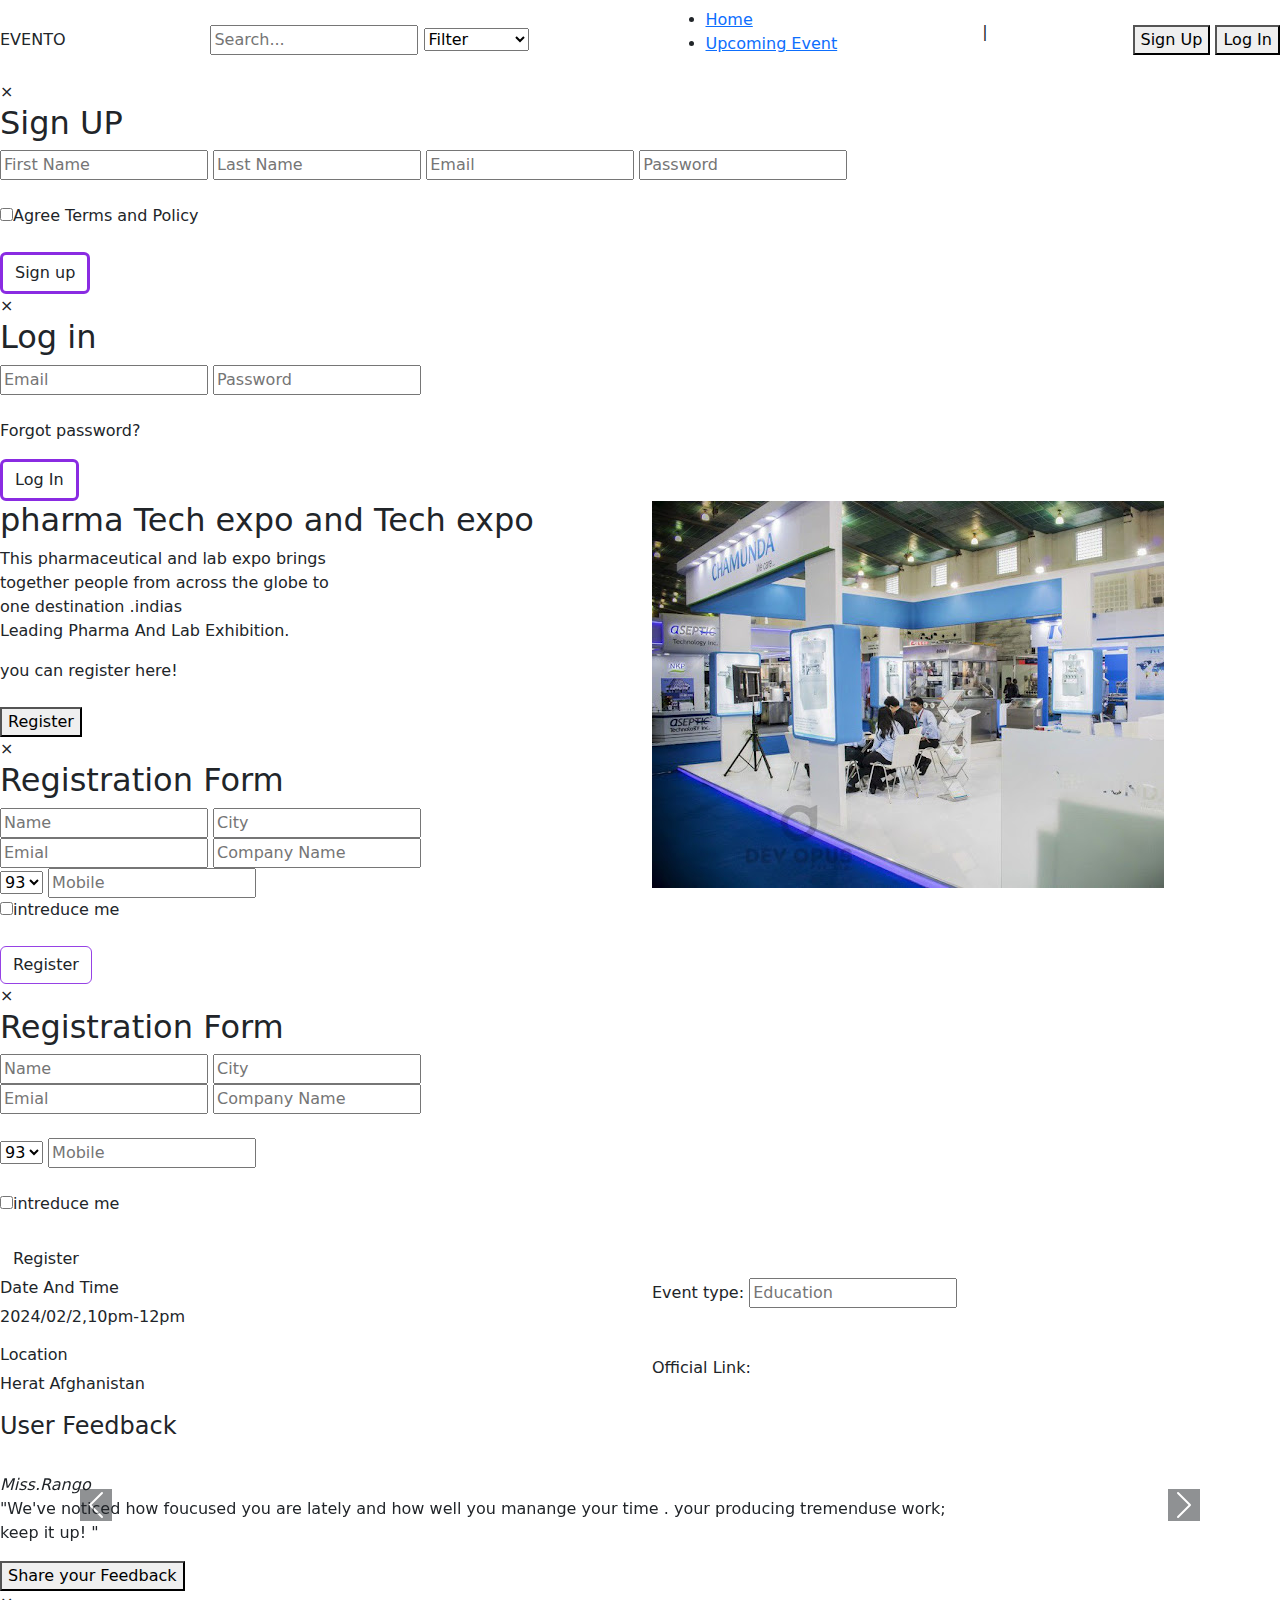
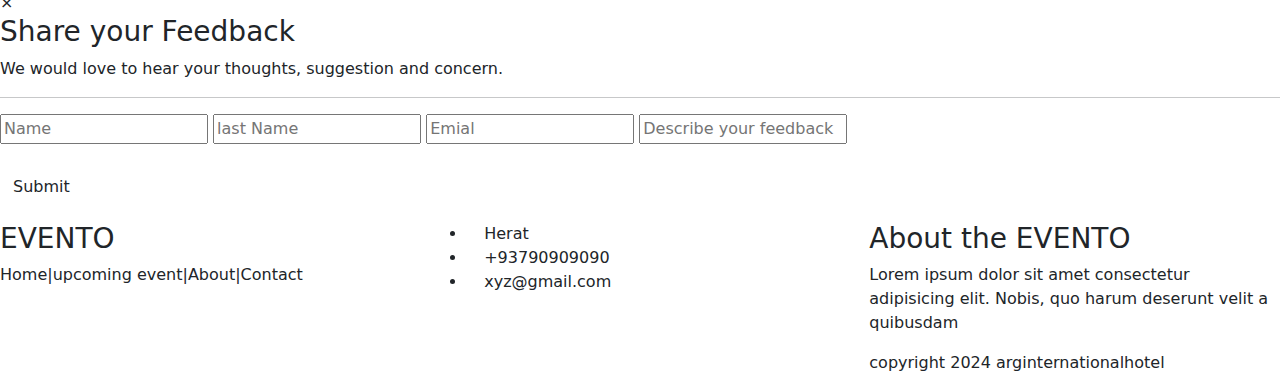
==== detail.html @ 91d555ac "Update and rename index.html to detail.html" ====
<!DOCTYPE html>
<html lang="en">

<head>
    <meta charset="UTF-8">
    <meta name="viewport" content="width=device-width, initial-scale=1.0">
    <meta http-equiv="X-UA-Compatible" content="ie=edge">
    <title>Evento</title>
    <link rel="stylesheet" href="fontawesome-free-6.2.0-web/css/all.min.css">
    <link rel="stylesheet" href="bootstrap-5.2.3-dist/css/bootstrap.min.css">
    <link rel="stylesheet" href="detailstyle.css.css">
    <link href="img/d.jpg" rel="icon">
</head>

<body>
  <script src="detailscript.js.js"></script>
  <div>
     
          <header>
            <div class="navbar">
                    <div class="logo">EVENTO</div>
                        <div class="search-bar">
                           
                            <input type="text" placeholder="Search...">
                            <select name="Filter" id="filter" value="Fiter">
                                <option value="">Filter</option>
                                <option value="">Adventure</option>
                            </select>
                        
                        </div>
                        <ul class="nav-links">
                            <li><a href="index.html">Home</a></li>
                            <li><a href="#Upcoming Event">Upcoming Event</a></li>
                        </ul>
                           <p class="line">
                            |
                            </p>
                        
                        <div class="button">
                          <a href=""> <button class="sign-up-btn" id="sign-up-btn">Sign Up</button></a>
                          <a href=""><button class="log-in-btn" id="log-in-btn">Log In</button></a>
                        </div> 
                    </div>
                </div>
                     </header>  
        </div>
      </section>
      <div class="signup">
        <div class="input_box">
          <span class="close-sign">×</span>
          <h2>Sign UP</h2>
          <input type="text" name="" placeholder="First Name" id="input">
          <input type="text" name="" placeholder="Last Name" id="input">
          <input type="email" name="" placeholder="Email" id="input">
          <input type="text" name="" placeholder="Password" id="input">
        </div><br>
        <input type="checkbox" name="" id=""><span>Agree Terms and Policy</span><br><br>
        <button class="btn" style="border: solid blueviolet;">Sign up</button> 
      </div>
      <div class="login">
        <div class="input_box">
            <span class="close-log">×</span>
            <h2>Log in</h2>
            <input type="text" name="" placeholder="Email" id="">
            <input type="text" name="" placeholder="Password" id="">
        </div><br>
       <p>Forgot password?</p>
        <button class="btn" style="border: solid blueviolet;">Log In</button>
    </div>
      <div class="overlay"></div>
<div class="section">
  <div class="row">
    <div class="col-md-6 p">
      <h2>pharma Tech expo and Tech expo</h2>
     <p> This pharmaceutical and lab expo brings <br>
      together people from across the globe to <br>
      one destination .indias <br>
      Leading Pharma And Lab Exhibition.</p>

you can register here!
<br>
<br>
<button class="register-btn" id="register-btn">Register</button>
<div class="register">
  <div class="input_box">
    <span class="close-register">×</span>
     <form action="" name="registrationForm" onsubmit="return validateForm()">
      <h2>Registration Form</h2>
      <input type="text" name="name" placeholder="Name" id="">
  <input type="text" name="city" placeholder="City" id="">
  <input type="email" name="email" placeholder="Emial" id="">
  <input type="text" name="CompanyName" placeholder="Company Name" id="">
</div>
<select name="countryCode" id="">
  <option value="">93</option>
</select> 
<input type="text" name="mobile" placeholder="Mobile" id="Mobile"><br>

<input type="checkbox" name="intreduce me" id=""><span>intreduce me</span><br>
<br>
<input type="submit"class="btn" style=" border-color: rgba(137, 43, 226, 0.89);" value="Register">

     </form>
</div>
<div class="overlay"></div>
<div class="register">
  <div class="input_box">
    <form action="" name="registrationForm" onsubmit="return validateForm()"></form>
    <span class="close-register">×</span>
      <h2>Registration Form</h2>
      <input type="text" name="" placeholder="Name" id="">
      <input type="text" name="" placeholder="City" id="">
       <input type="email" name="" placeholder="Emial" id="">
       <input type="text" name="" placeholder="Company Name" id="">
  </div><br>
  <div class="select">
  <select name="" id="">
      <option value="">93</option>
  </select> 
  <input type="text" name="" placeholder="Mobile" id="Mobile"><br><br>
  <input type="checkbox" name="" id=""><span>intreduce me</span><br>
  <br>
  </div>
  <button class="btn">Register</button>
</div> </form>
<div class="overlay"></div>
    </div>
    <div class="col-md-6">
      
      <img src="ss.jpg" alt="" srcset="" class="img">
    </div>
  </div>
 
  <div class="row">
    <div class="col-md-6 p">
      <h6>Date And Time</h6>
      <p>2024/02/2,10pm-12pm</p>

<h6>Location</h6>
<p>Herat Afghanistan</p>

    </div>
    <div class="col-md-6 p">
     <div class="event-type">
      <label for=""><h6>Event type:</h6></label>
      <input type="text" name="" placeholder="Education" id="">
     </div>
     
     <br>
     <br>
    
      <h6>Official Link:
        <a href=""><img class="link" src="img/3.jpg" alt="" srcset=""></a>
        <a href=""><img class="link" src="img/4 (2).jpg" alt="" srcset=""></a>
        <a href=""><img class="link" src="img/4.jpg" alt="" srcset=""></a>
          </h6>
    </div>
  </div>
</div>

<h4>User Feedback</h4>
<div class="feed">
  <div id="test" class="carousel slide colored-section "data-bs-ride="carousel">

   
    
    <!-- The slideshow -->
    <div class="carousel-inner">
      <div class="carousel-item active">
        <!-- <img src="la.jpg" alt="Los Angeles" width="1100" height="500"> -->
        <img src="img/1.jpg" alt="" srcset="" class="test-img"><br>
        <em> Miss.Rango  </em><br />
       <p>"We've noticed how foucused you are lately and how well you manange your time .
         your producing tremenduse work; <br>keep it up! "</p>

      </div>
      <div class="carousel-item">
        <img src="img/2.jpg" alt="" srcset="" class="test-img"><br>
        <em>Raziq  </em><br />
       <p>"We've noticed how foucused you are lately and how well you manange your time .
         your producing tremenduse work; <br>keep it up! "</p>
       
      </div>
      <div class="carousel-item">
        <img src="img/blog-recent-3.jpg" alt="" srcset="" class="test-img"><br>
  <em>Sara  </em><br />
       <p>"We've noticed how foucused you are lately and how well you manange your time .
         your producing tremenduse work; <br>keep it up! "</p>

      </div>
    </div>
    
    
    <button class="carousel-control-prev" type="button"data-bs-target="#carouselExample-home" data-bs-slide="prev">
      <span class="carousel-control-prev-icon bg-dark"aria-hidden="true"></span>
      <span class="visually-hidden">perviose</span>

  </button>
  <button class="carousel-control-next" type="button"data-bs-target="#carouselExample-home" data-bs-slide="next">
      <span class="carousel-control-next-icon bg-dark"aria-hidden="true" ></span>
      <span class="visually-hidden">next</span>

  </button>
  </div>
  
  
</div>
<button class="feedback-btn" id="feedback-btn">Share your Feedback</button>
<div class="feedback">
  <span class="close-feedback">×</span>
  <form action="" id="FeedbackForm">
    <div class="input_box">
      <h3>Share your Feedback</h3>
      <p>We would love to hear your thoughts, suggestion and concern.</p>
      <hr>
      <input type="text" name="" placeholder="Name" id="name" required>
      <input type="text" name="" placeholder="last Name" id="lastName" required>
       <input type="email" name="" placeholder="Emial" id="emial"required>
       <input type="text" name="" placeholder="Describe your feedback" required id="feedback">
  </div><br>
  <button class="btn" type="submit">Submit</button>
  </form>
  <p id="message"></p>
</div>
<footer>
  <div class="row">
    <div class="col-lg-4 col-md-4 col-sm-12">
      <h3 class="footer-h3">EVENTO</h3>
      <p class="footer-p">Home|upcoming event|About|Contact</p>
      <div class="socialicon">
        <a href=""><i class="fa-brands fa-facebook"></i></a>
        <a href=""><i class="fa-brands fa-instagram"></i></a>
        <a href=""><i class="fa-brands fa-telegram"></i></a>
        <a href=""><i class="fa-brands fa-twitter"></i></a>
      </div>
    </div>
    <div class="col-lg-4 col-md-4 col-sm-12" id="footer-social">
      <ul>
      <li><a><i class="fa fa-location-dot"></i> Herat</i></a></li>
      <li><a><i class="fa fa-phone" aria-hidden="true"></i> +93790909090</a></li>
      <li><a><i class="fa fa-envelope" aria-hidden="true"></i> xyz@gmail.com</a></li>
      </ul>
    </div>
    <div class="col-lg-4 col-md-4 col-sm-12">
      <h3 class="footer-h3">About the EVENTO</h3>
      <p class="footer-p">Lorem ipsum dolor sit amet consectetur adipisicing elit. Nobis, quo harum deserunt velit a quibusdam</p>
      <p class="copy-right">copyright 2024 arginternationalhotel</p>
    </div>
  </div>
</footer>           
        <script src="Bootstrap/bootstrap.min.js"></script>
        <script src="bootstrap-5.2.3-dist/js/bootstrap.bundle.js"></script>
        </body></html>
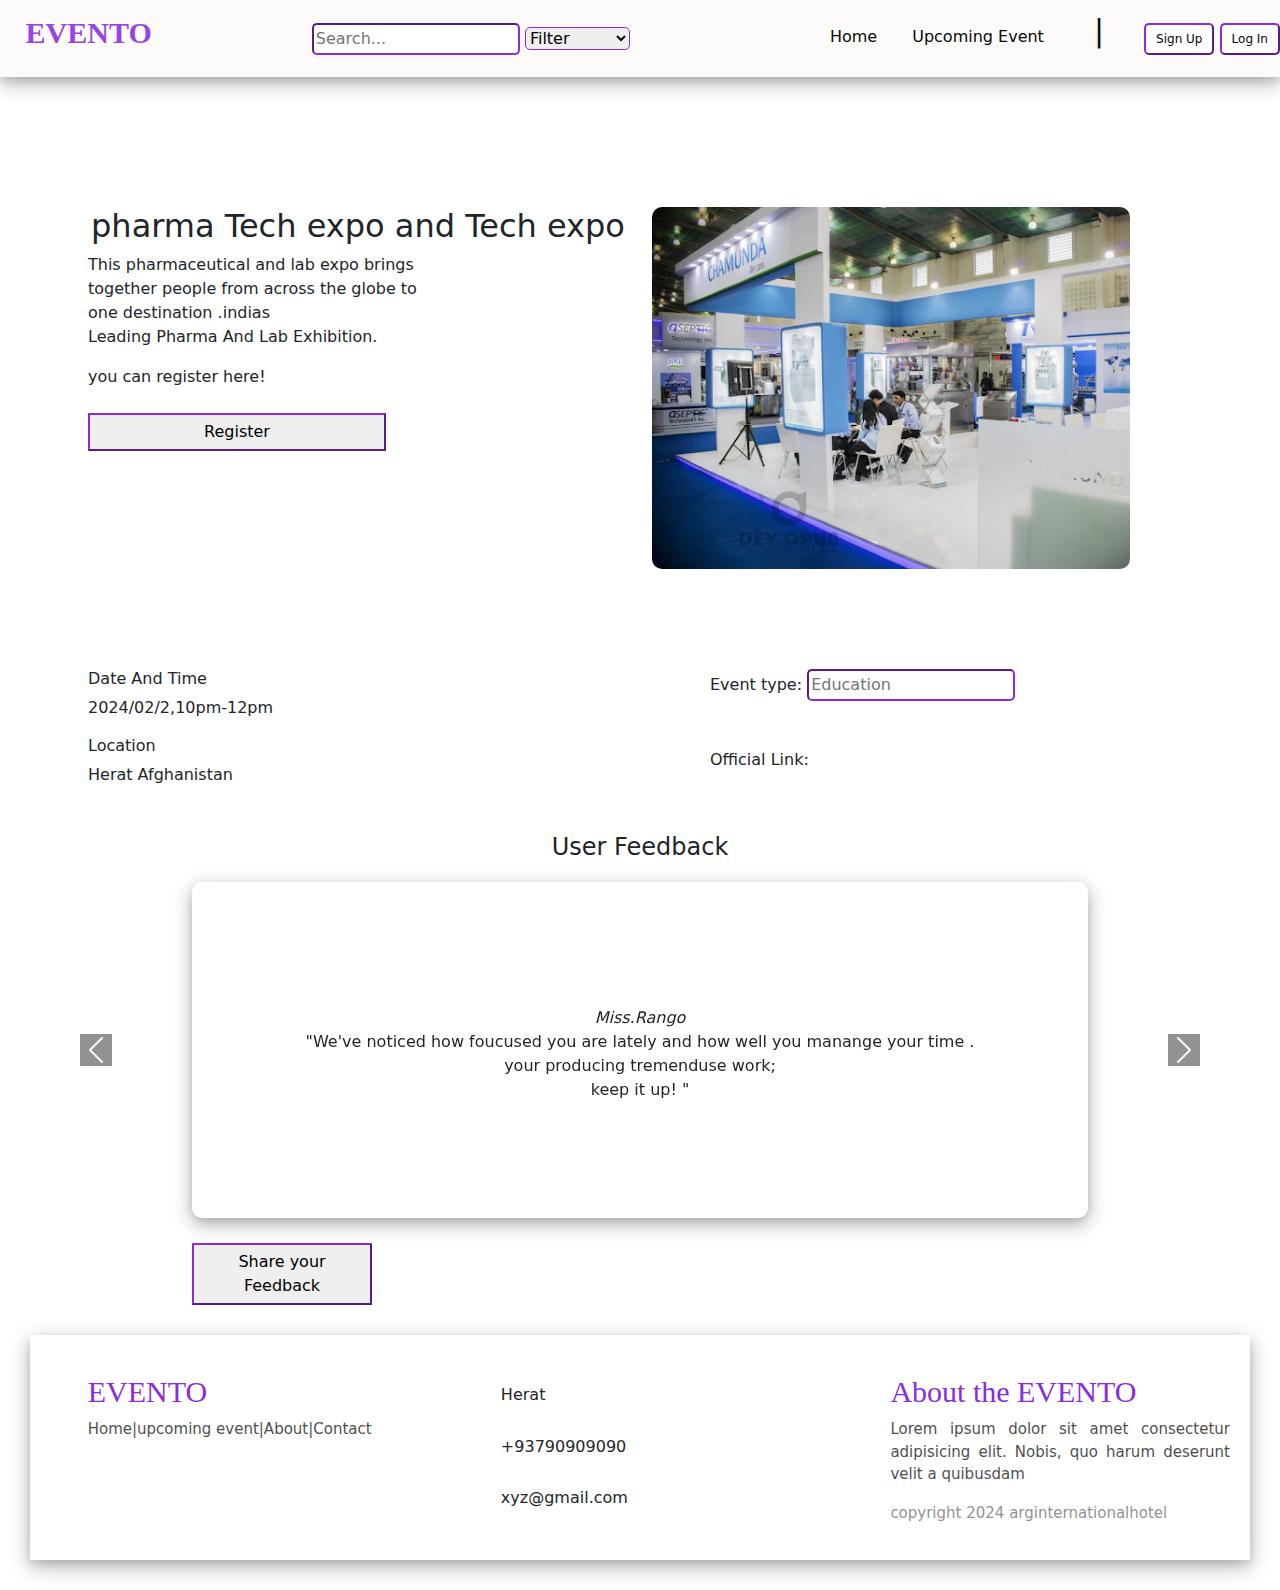
==== commit 1d82d936: "Update detail.html" ====
--- a/detail.html
+++ b/detail.html
@@ -8,12 +8,12 @@
     <title>Evento</title>
     <link rel="stylesheet" href="fontawesome-free-6.2.0-web/css/all.min.css">
     <link rel="stylesheet" href="bootstrap-5.2.3-dist/css/bootstrap.min.css">
-    <link rel="stylesheet" href="detailstyle.css.css">
+    <link rel="stylesheet" href="detailstyle.css">
     <link href="img/d.jpg" rel="icon">
 </head>
 
 <body>
-  <script src="detailscript.js.js"></script>
+  <script src="detailscript.js"></script>
   <div>
      
           <header>
--- a/detailstyle.css
+++ b/detailstyle.css
@@ -0,0 +1,497 @@
+/* *{
+    margin: 0;
+    padding: 0;
+    box-sizing: border-box;
+    font-family: Arial, Helvetica, sans-serif;
+} */
+/* .logo{
+    border-radius: 100%;
+    height: 30px;
+    width: 30px;
+  
+} */
+/* .icon-box{
+   
+} */
+
+.img{
+    width: 80%;
+    border-radius: 10px;
+    margin-top: 100px;
+}
+.section{
+    padding: 30px;
+}
+
+
+.navbar {
+    display: flex;
+    justify-content: space-between;
+    align-items: center;
+    background-color: #fdfafae8;
+    color: rgb(12, 12, 12);
+    box-shadow: 0 4px 8px 0 rgba(0, 0, 0, 0.1), 0 6px 20px 0 rgba(0, 0, 0, 0.3);
+    height: fit-content;
+}
+
+.logo {
+    font-size: 30px;
+    font-weight: bold;
+    padding-left: 2%;
+    margin-top: -1%;
+    color: rgba(137, 43, 226, 0.89);
+    font-family: Georgia, 'Times New Roman', Times, serif;
+}
+.search-bar{
+    padding-top: 5%;
+    margin-top: -5%;
+    margin-left: 120px;
+}
+.line{
+    font-size: 30px;
+}
+
+.nav-links {
+    list-style: none;
+    display: flex;
+    gap: 15px;
+    padding-top: 5%;
+    margin-top: -4%;
+    padding-left: 100px;
+    margin-left: 50px;
+    
+    
+
+}
+
+.nav-links li {
+    display: inline;
+}
+
+.nav-links a {
+    color: rgb(8, 8, 8);
+    text-decoration: none;
+    padding: 5px 10px;
+    
+}
+
+.nav-links a:hover {
+    background-color: #f1eeee;
+    border-radius: 5px;
+}
+
+.search-bar input {
+    padding: 2px;
+    border-color: blueviolet;
+    border-radius: 5px;
+}
+.event-type input{
+    padding: 2px;
+    border-color: blueviolet;
+    border-radius: 5px;
+}
+#filter{
+    border-color: blueviolet;
+    border-radius: 5px;
+    border-style: solid;
+}
+.socialicons{
+    margin-top: -1%;
+}
+.socialicon a {
+    margin: 5% 2%;
+    padding-top: 10%;
+    margin-right: 7%;
+}
+
+.socialicon i{
+    width: 25px;
+    height: 25px;
+    font-size: 23px;
+    color: blueviolet;
+    padding-top: 12%;
+}
+
+.sign-up-btn, .log-in-btn {
+    color: rgb(5, 5, 5);
+    border-color:blueviolet ;
+    padding: 5px 10px;
+    border-radius: 5px;
+    background-color: white;
+    font-size: 12px;
+
+   
+    
+}
+.sign-up-btn:hover, .log-in-btn:hover {
+    background-color: #f1eeee;
+}
+.sign-up-btn:hover, .log-in-btn:hover {
+    background-color: #f1eeee;}
+.section{
+    padding: 30px;
+}
+.p{
+    margin-top:100px ;
+   padding-left: 70px;
+}
+.btn{
+    border-color:rgba(137, 43, 226, 0.89);
+    border-radius: 20px;
+    width: 200px;
+
+}
+.btn:hover{
+    border-color:rgba(137, 43, 226, 0.89);
+    border-radius: 20px;
+    width: 200px;
+    cursor: pointer;
+}
+.btn1{
+    border-color:rgba(137, 43, 226, 0.89);
+    border-radius: 20px;
+    width: 200px;
+    justify-content: center;
+    align-items: center;
+    margin-top: 13px;
+    margin-left: 10px;
+    background-color: white;
+    
+}
+.btn1:hover{
+    border-color:rgba(137, 43, 226, 0.89);
+    border-radius: 20px;
+    width: 200px;
+    cursor: pointer;
+    background-color: #f1eeee;
+}
+h4{
+    text-align: center;
+}
+.test-img{
+    width: 100px;
+    border-radius: 100%;
+  
+}
+.carousel-inner{
+    text-align: center;
+    padding: 100px;
+    box-shadow: 0 4px 8px 0 rgba(0, 0, 0, 0.1), 0 6px 20px 0 rgba(0, 0, 0, 0.3);
+    width: 70%;
+margin: auto;
+margin-top: 20px;
+border-radius: 10px;
+}
+.register{
+    width: 400px;
+    height: 500px;
+    box-shadow: 0 4px 8px 0 rgba(0, 0, 0, 0.1), 0 6px 20px 0 rgba(0, 0, 0, 0.5);
+    padding: 50px;
+    justify-content: center;
+    align-items: center;
+    display: none ;
+    z-index: 10;
+    position: fixed ;
+   background-color: white;
+   left: 35%;
+   top: 5%;
+
+}
+@media (max-width: 600px) {
+    .register{
+    width: 80%;
+    margin-left: -23% 
+    }
+}
+
+.input_box input{
+    margin: 10px;
+    width: 295px;
+}
+.select{
+    margin-left: 5%;
+}
+#Mobile{
+    width: 140px;
+}
+.register-btn{
+    width: 298px;
+    cursor: pointer;
+    padding: 5px;
+    border-color: blueviolet;
+}
+.register-btn:hover{
+    width: 298px;
+    border-color: darkmagenta;
+    background-color: #f1eeee;
+}
+.overlay{
+    position: fixed;
+    top: 0%;
+    left: 0%;
+    width: 100%;
+    height: 100%;
+    background-color: rgba(247, 243, 243, 0.836);
+    backdrop-filter: blur(3px);
+    z-index: 5;  
+    display: none; 
+    border-radius: 5%; 
+    }
+ .close-register {
+        color: #aaa;
+        float: right;
+        font-size: 28px;
+        font-weight: bold;
+}
+      
+.close-register:hover , 
+.close-register:focus {
+        color: black;
+        text-decoration: none;
+        cursor: pointer;
+}
+.feedback{
+    width: 400px;
+    height: 500px;
+    margin: auto;
+   margin-top: 20px;
+    box-shadow: 0 4px 8px 0 rgba(0, 0, 0, 0.1), 0 6px 20px 0 rgba(0, 0, 0, 0.5);
+    padding: 50px;
+    justify-content: center;
+    align-items: center;
+    display: none ;
+    z-index: 10;
+    position: fixed ;
+   background-color: white;
+   left: 35%;
+   top: 5%;
+
+}
+@media (max-width: 600px) {
+    .feedback{
+    width: 80%;
+    margin-left: -23% 
+    }
+}
+.input_box h3{
+    text-align: center;
+}
+.input_box input{
+    margin: 10px;
+    width: 295px;
+}
+.input_box p{
+    font-size: 13px;
+    text-align: center;
+}
+.select{
+    margin-left: 5%;
+}
+#Mobile{
+    width: 140px;
+}
+.feedback-btn{
+    width: 180px;
+    cursor: pointer;
+    padding: 5px;
+    border-color: blueviolet;
+    margin-left: 15%;
+    margin-top: 2%;
+}
+.feedback-btn:hover{
+    background-color: #f1eeee;
+    border-color: darkmagenta;
+}
+.close-feedback:hover , 
+.close-feedback:focus {
+        color: black;
+        text-decoration: none;
+        cursor: pointer;
+    }
+    .sign-up-btn:hover, .log-in-btn:hover {
+        background-color: #f1eeee;
+    }
+    .sign-up-btn:hover, .log-in-btn:hover {
+        background-color: #f1eeee;
+    }
+    .signup{
+        width: 400px;
+        height: 500px;
+        margin: auto;
+       margin-top: 20px;
+        box-shadow: 0 4px 8px 0 blueviolet;
+        padding: 50px;
+        justify-content: center;
+        align-items: center;
+        display: none;
+        z-index: 10;
+        position: absolute;
+       background-color: white;
+       left: 35%;   
+    }
+    @media (max-width: 767px) {
+       .signup{
+        width: 400px;
+        top: 0%;
+        margin-left:auto ;
+    margin-right: auto;
+    
+       }
+    }
+    .overlay{
+    position: fixed;
+    top: 0%;
+    left: 0%;
+    width: 100%;
+    height: 100%;
+    background-color: rgba(247, 243, 243, 0.836);
+    backdrop-filter: blur(3px);
+    z-index: 5;  
+    display: none; 
+    border-radius: 5%; 
+    }
+    .login{
+        width: 400px;
+        height: 350px;
+        margin: auto;
+       margin-top: 20px;
+        box-shadow: 0 4px 8px 0 rgba(0, 0, 0, 0.1), 0 6px 20px 0 rgba(0, 0, 0, 0.5);
+        padding: 50px;
+        justify-content: center;
+        align-items: center;
+        display: none;
+        z-index: 10;
+        position: absolute;
+       background-color: white;
+       left: 35%   
+    
+    }
+    h2{
+        text-align: center;
+    }
+    .input_box input{
+        margin: 10px;
+        width: 295px;
+    }
+    .select{
+        margin-left: 5%;
+    }
+    #Mobile{
+        width: 140px;
+    }
+    .btn{
+        width: 298px;
+        cursor: pointer;
+        padding: 5px;
+        border-color: blueviolet;
+    }
+    .btn:hover{
+        width: 298px;
+        border-color: darkmagenta;
+        background-color: #f1eeee;
+    }
+    /* The Close Button */
+    .close-sign , .close-log {
+        color: #aaa;
+        float: right;
+        font-size: 28px;
+        font-weight: bold;
+      }
+      
+      .close-sign:hover , .close-log:hover,
+      .close-sign:focus , .close-log:focus {
+        color: black;
+        text-decoration: none;
+        cursor: pointer;
+      }
+.evento {
+   
+
+    margin-top: 20px;
+    box-shadow: 0 4px 8px 0 rgba(0, 0, 0, 0.1), 0 6px 20px 0 rgba(0, 0, 0, 0.3);
+    padding: 20px;
+  
+    /* margin: 30px; */
+    
+
+}
+.e-img{
+    width: 40px;
+    border-radius: 100%;
+}
+/* .even{
+    float: right;
+} */
+.link{
+    width: 40px;
+    background-color: darkmagenta;
+}
+.link1{
+    width: 40px;
+    background-color:rgba(137, 43, 226, 0.89);
+    margin: 5px;
+}
+.even{
+    float: right;
+  
+
+    
+}
+.even1 h2{
+    color: rgba(137, 43, 226, 0.89);
+
+    padding: 10px;
+}
+footer{
+    margin-top:5%;
+    background-color: white;
+    margin-top: 20px;
+    box-shadow: 0 4px 8px 0 rgba(0, 0, 0, 0.1), 0 6px 20px 0 rgba(0, 0, 0, 0.3);
+    padding: 20px;
+  
+    margin: 30px;
+    
+
+}
+.footer-h3{
+    color: blueviolet;
+    font-size: 30px;
+    padding-top: 5%;
+    padding-left: 10%;
+    font-family: Georgia, 'Times New Roman', Times, serif;
+}
+.footer-p{
+    text-align: justify;
+    font-size: 15px;
+    padding-left: 10%;
+    color: black;
+    opacity: 70%;
+}
+.copy-right{
+text-align: justify;
+opacity: 50%;
+font-size: 15px;
+padding-left: 10%;
+padding-right: 5%;
+}
+#footer-social li{
+    list-style: none;
+    margin-top: 8%;
+}
+.fa{
+    color: blueviolet;
+}
+.fa-brands{
+    color:blueviolet;
+    font-size: 20px;
+    padding: 2%;
+    transition: all 0.5s;
+    margin-bottom: 2%;
+    margin-top: -10%;
+}
+.fa-brands:hover{
+    color:  rgba(255, 255, 255, 0.651);
+    transform: scale(1.1);
+}
+.socialicon{
+    margin-left: 8%;}
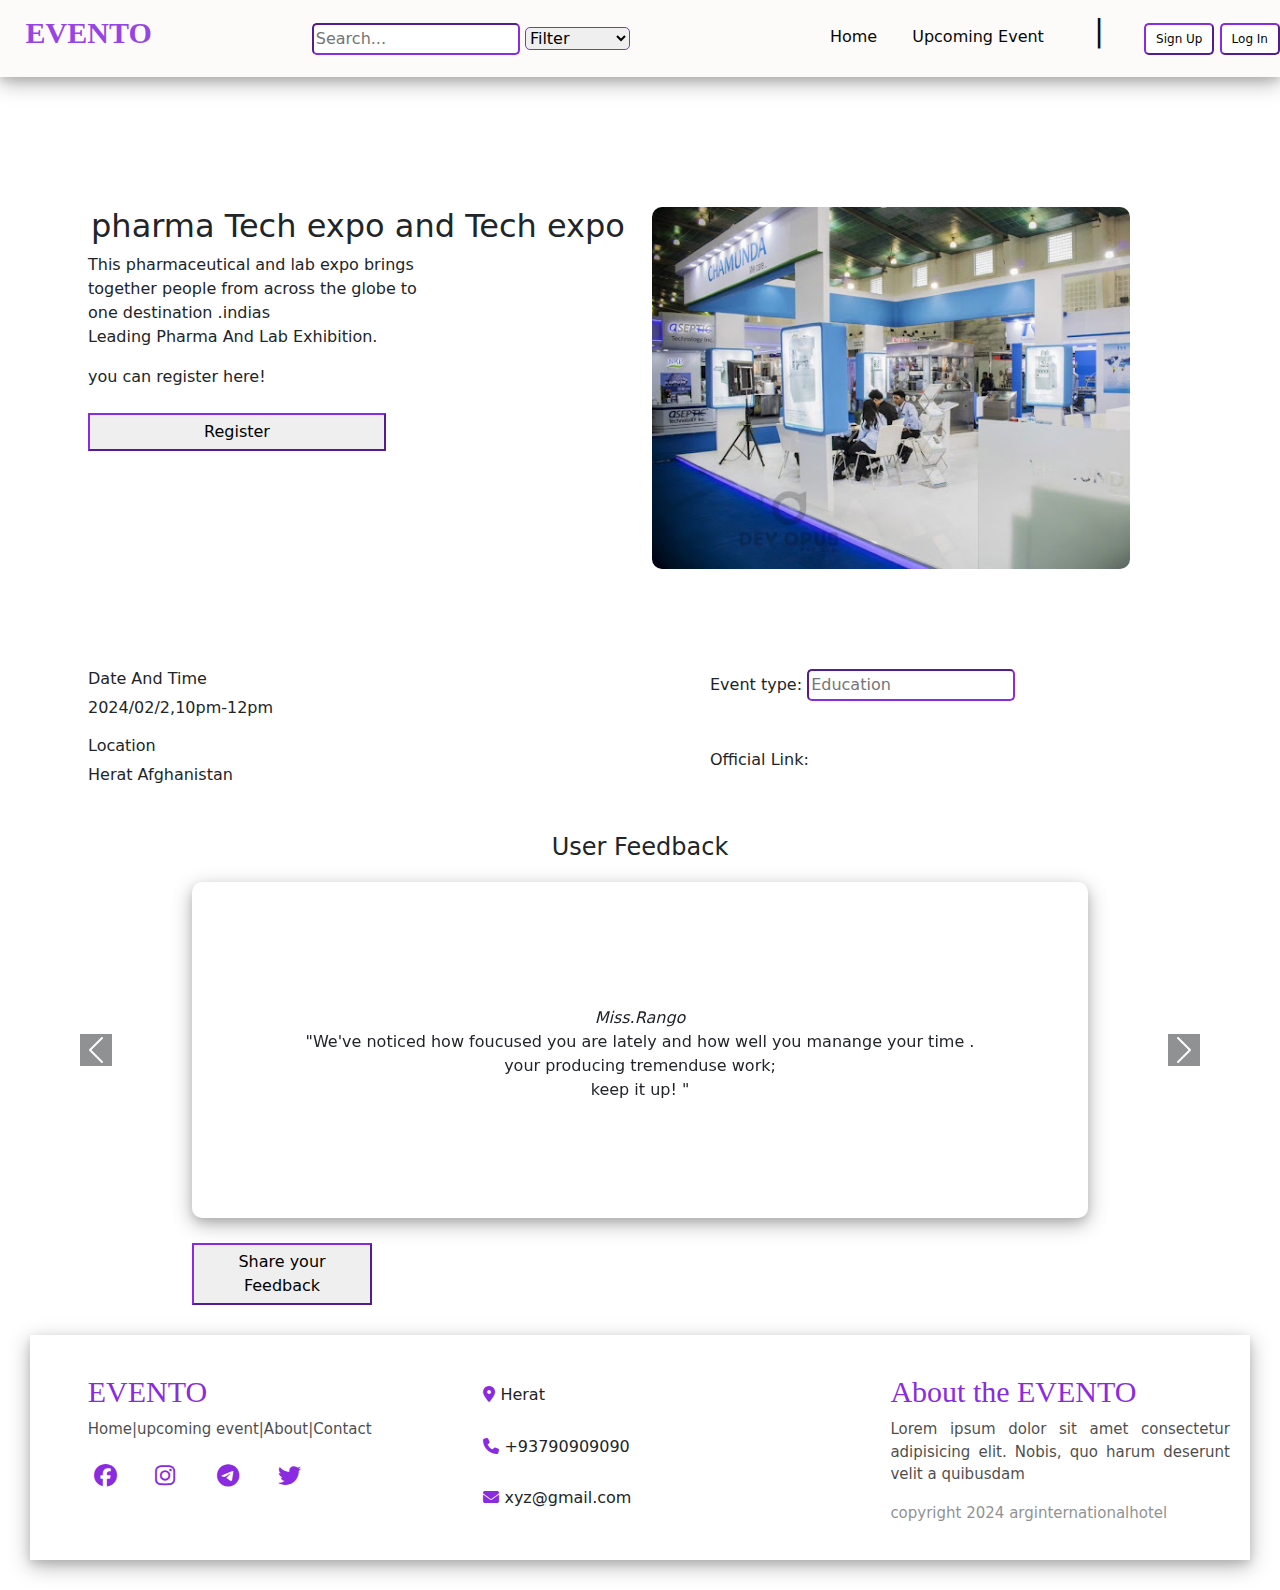
==== commit 20b29425: "Update detail.html" ====
--- a/detail.html
+++ b/detail.html
@@ -10,6 +10,9 @@
     <link rel="stylesheet" href="bootstrap-5.2.3-dist/css/bootstrap.min.css">
     <link rel="stylesheet" href="detailstyle.css">
     <link href="img/d.jpg" rel="icon">
+    <link href="https://fonts.googleapis.com/css2?family=Lobster&family=Poetsen+One&display=swap" rel="stylesheet">
+<link rel="stylesheet" href="https://cdnjs.cloudflare.com/ajax/libs/font-awesome/6.5.1/css/all.min.css">
+<link rel="stylesheet" href="fontawesome-free-6.2.0-web/css/all.min.css">
 </head>
 
 <body>
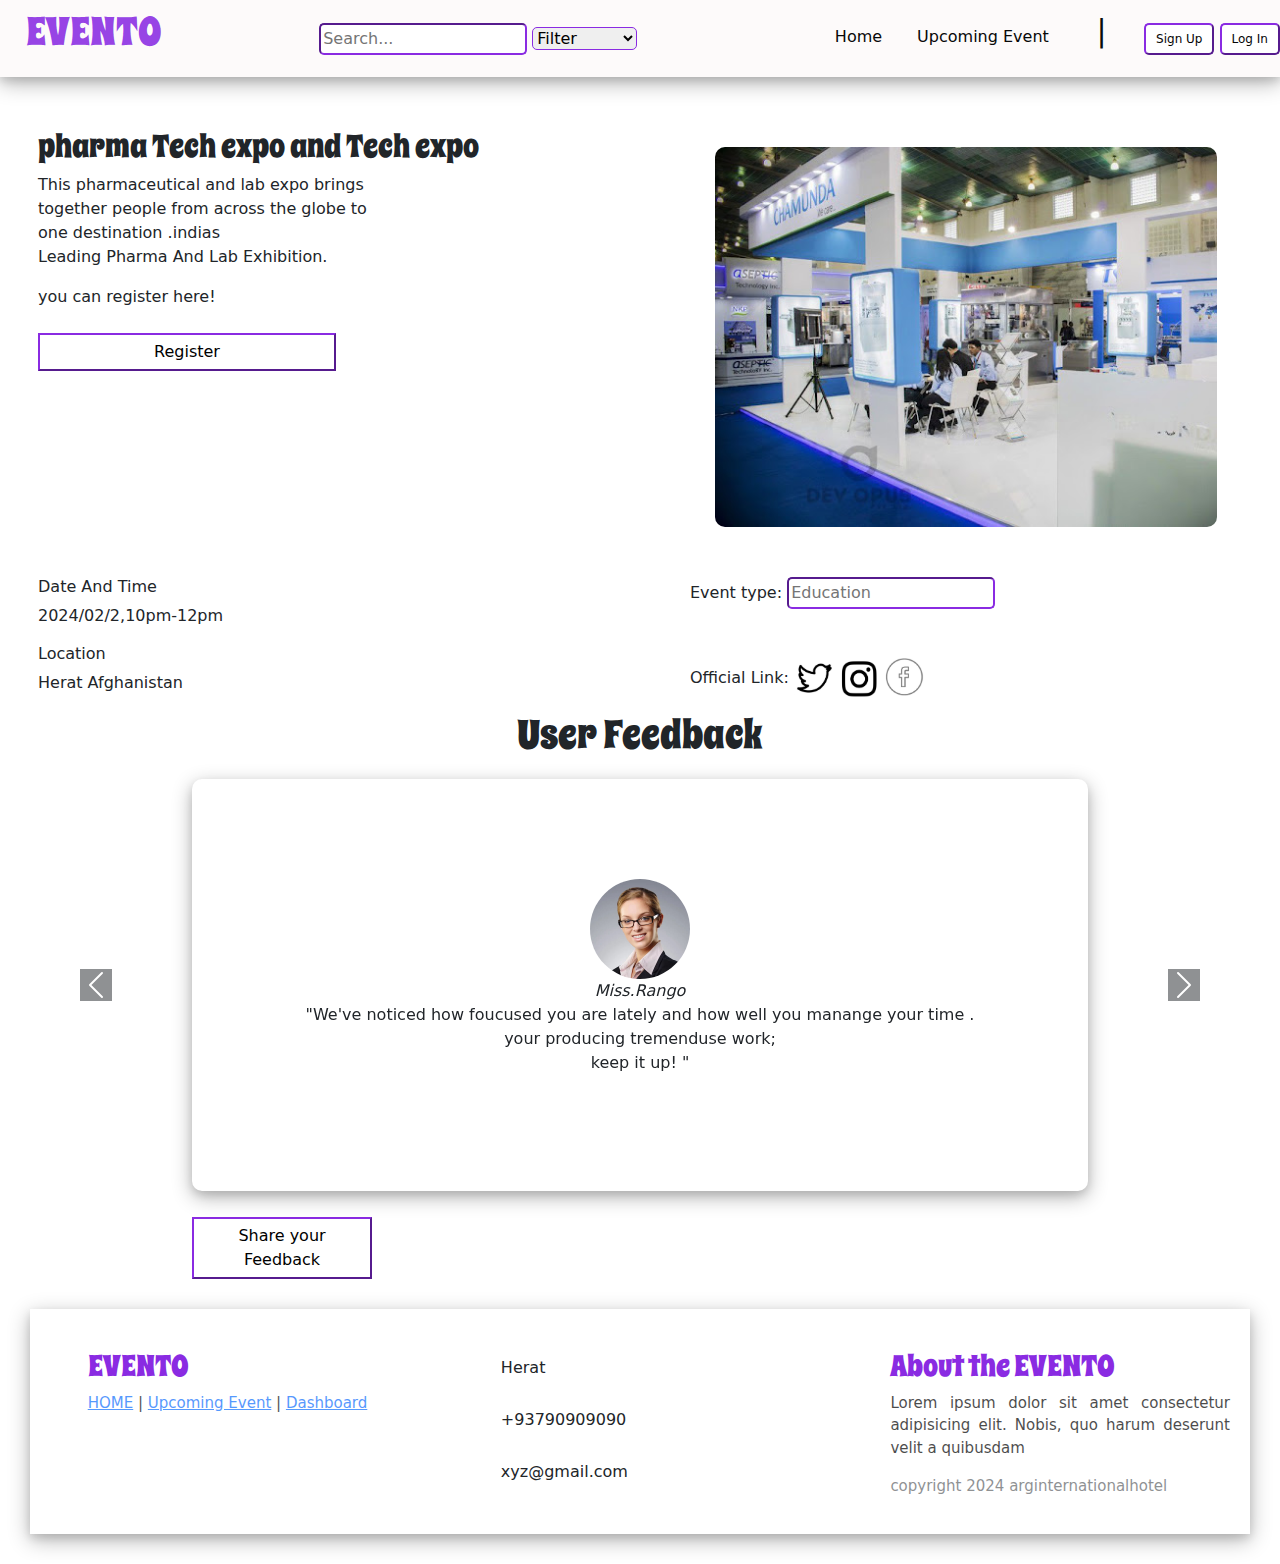
==== commit 6cff4852: "Add files via upload" ====
--- a/detail.html
+++ b/detail.html
@@ -10,9 +10,11 @@
     <link rel="stylesheet" href="bootstrap-5.2.3-dist/css/bootstrap.min.css">
     <link rel="stylesheet" href="detailstyle.css">
     <link href="img/d.jpg" rel="icon">
-    <link href="https://fonts.googleapis.com/css2?family=Lobster&family=Poetsen+One&display=swap" rel="stylesheet">
-<link rel="stylesheet" href="https://cdnjs.cloudflare.com/ajax/libs/font-awesome/6.5.1/css/all.min.css">
-<link rel="stylesheet" href="fontawesome-free-6.2.0-web/css/all.min.css">
+    <link rel="preconnect" href="https://fonts.googleapis.com">
+<link rel="preconnect" href="https://fonts.gstatic.com" crossorigin>
+<link href="https://fonts.googleapis.com/css2?family=Lobster&family=Poetsen+One&family=Sacramento&family=Spicy+Rice&display=swap" rel="stylesheet">
+
+  
 </head>
 
 <body>
@@ -50,19 +52,19 @@
       </section>
       <div class="signup">
         <div class="input_box">
-          <span class="close-sign">×</span>
+          <span class="close-sign">×</span><br>
           <h2>Sign UP</h2>
-          <input type="text" name="" placeholder="First Name" id="input">
-          <input type="text" name="" placeholder="Last Name" id="input">
-          <input type="email" name="" placeholder="Email" id="input">
-          <input type="text" name="" placeholder="Password" id="input">
+          <input type="text" name="" placeholder="First Name" id="">
+          <input type="text" name="" placeholder="Last Name" id="">
+          <input type="email" name="" placeholder="Email" id="">
+          <input type="text" name="" placeholder="Password" id="">
         </div><br>
         <input type="checkbox" name="" id=""><span>Agree Terms and Policy</span><br><br>
         <button class="btn" style="border: solid blueviolet;">Sign up</button> 
       </div>
       <div class="login">
         <div class="input_box">
-            <span class="close-log">×</span>
+            <span class="close-log">×</span><br>
             <h2>Log in</h2>
             <input type="text" name="" placeholder="Email" id="">
             <input type="text" name="" placeholder="Password" id="">
@@ -86,7 +88,7 @@
 <button class="register-btn" id="register-btn">Register</button>
 <div class="register">
   <div class="input_box">
-    <span class="close-register">×</span>
+    <span class="close-register">×</span><br>
      <form action="" name="registrationForm" onsubmit="return validateForm()">
       <h2>Registration Form</h2>
       <input type="text" name="name" placeholder="Name" id="">
@@ -101,7 +103,7 @@
 
 <input type="checkbox" name="intreduce me" id=""><span>intreduce me</span><br>
 <br>
-<input type="submit"class="btn" style=" border-color: rgba(137, 43, 226, 0.89);" value="Register">
+<input type="submit"class="btn" style="border: solid blueviolet;" value="Register">
 
      </form>
 </div>
@@ -139,19 +141,18 @@
       <h6>Date And Time</h6>
       <p>2024/02/2,10pm-12pm</p>
 
-<h6>Location</h6>
-<p>Herat Afghanistan</p>
-
-    </div>
+      <h6>Location</h6>
+      <p>Herat Afghanistan</p>
+
+    </div>
+
     <div class="col-md-6 p">
      <div class="event-type">
       <label for=""><h6>Event type:</h6></label>
       <input type="text" name="" placeholder="Education" id="">
      </div>
-     
      <br>
      <br>
-    
       <h6>Official Link:
         <a href=""><img class="link" src="img/3.jpg" alt="" srcset=""></a>
         <a href=""><img class="link" src="img/4 (2).jpg" alt="" srcset=""></a>
@@ -161,8 +162,9 @@
   </div>
 </div>
 
-<h4>User Feedback</h4>
+
 <div class="feed">
+  <h3>User Feedback</h3>
   <div id="test" class="carousel slide colored-section "data-bs-ride="carousel">
 
    
@@ -210,7 +212,7 @@
 </div>
 <button class="feedback-btn" id="feedback-btn">Share your Feedback</button>
 <div class="feedback">
-  <span class="close-feedback">×</span>
+  <span class="close-feedback">×</span><br>
   <form action="" id="FeedbackForm">
     <div class="input_box">
       <h3>Share your Feedback</h3>
@@ -221,7 +223,7 @@
        <input type="email" name="" placeholder="Emial" id="emial"required>
        <input type="text" name="" placeholder="Describe your feedback" required id="feedback">
   </div><br>
-  <button class="btn" type="submit">Submit</button>
+  <button class="btn" type="submit" style="border: solid blueviolet;">Submit</button>
   </form>
   <p id="message"></p>
 </div>
@@ -229,7 +231,11 @@
   <div class="row">
     <div class="col-lg-4 col-md-4 col-sm-12">
       <h3 class="footer-h3">EVENTO</h3>
-      <p class="footer-p">Home|upcoming event|About|Contact</p>
+      <p class="footer-p">
+        <a href="index.html">HOME</a> |
+        <a href="">Upcoming Event</a> |
+        <a href="Dshbrd/dshboard.html">Dashboard</a>
+      </p>
       <div class="socialicon">
         <a href=""><i class="fa-brands fa-facebook"></i></a>
         <a href=""><i class="fa-brands fa-instagram"></i></a>
@@ -254,4 +260,4 @@
         <script src="Bootstrap/bootstrap.min.js"></script>
         <script src="bootstrap-5.2.3-dist/js/bootstrap.bundle.js"></script>
         </body></html>
-        
+        --- a/detailstyle.css
+++ b/detailstyle.css
@@ -14,16 +14,6 @@
    
 } */
 
-.img{
-    width: 80%;
-    border-radius: 10px;
-    margin-top: 100px;
-}
-.section{
-    padding: 30px;
-}
-
-
 .navbar {
     display: flex;
     justify-content: space-between;
@@ -35,12 +25,14 @@
 }
 
 .logo {
-    font-size: 30px;
+    font-size: 40px;
     font-weight: bold;
     padding-left: 2%;
     margin-top: -1%;
     color: rgba(137, 43, 226, 0.89);
-    font-family: Georgia, 'Times New Roman', Times, serif;
+    font-family: "Spicy Rice", serif;
+    font-weight: 400;
+    font-style: normal;
 }
 .search-bar{
     padding-top: 5%;
@@ -128,12 +120,57 @@
 }
 .sign-up-btn:hover, .log-in-btn:hover {
     background-color: #f1eeee;}
+    @media (max-width: 567px){
+        .line{
+            opacity: 0%;
+           
+        }
+         .button{
+        margin-left: 70%;
+        margin-top: -13%;
+         } 
+         .search-bar{
+            margin-left: 7%;
+         }
+         .nav-links{
+            margin-left: -20%;
+            margin-top: 1%;
+         }
+        }
+        @media (max-width: 1000px){
+            .line{
+                opacity: 0%;
+               
+            }
+             .button{
+            margin-left: 0%;
+            margin-top: -7%;
+             } 
+             .search-bar{
+                margin-left: 7%;
+             }
+             .nav-links{
+                margin-right:-20%;
+                margin-top: 1%;
+             }
+            }
+ .img{
+ width: 80%;
+border-radius: 10px;
+margin-top: 70px;
+margin-left: 10%;
+ }
 .section{
-    padding: 30px;
-}
+   padding-top: 0%;
+ }
+ .section h2{
+   
+    font-family: "Spicy Rice", serif;
+    text-align: left;
+ }
 .p{
-    margin-top:100px ;
-   padding-left: 70px;
+    margin-top:50px ;
+   padding-left: 50px;
 }
 .btn{
     border-color:rgba(137, 43, 226, 0.89);
@@ -165,8 +202,10 @@
     cursor: pointer;
     background-color: #f1eeee;
 }
-h4{
+.feed h3{
     text-align: center;
+    font-family: "Spicy Rice", serif;
+    font-size: 40px;
 }
 .test-img{
     width: 100px;
@@ -186,7 +225,7 @@
     width: 400px;
     height: 500px;
     box-shadow: 0 4px 8px 0 rgba(0, 0, 0, 0.1), 0 6px 20px 0 rgba(0, 0, 0, 0.5);
-    padding: 50px;
+    padding: 30px;
     justify-content: center;
     align-items: center;
     display: none ;
@@ -206,7 +245,10 @@
 
 .input_box input{
     margin: 10px;
-    width: 295px;
+    width: auto;
+}
+.input_box h2{
+    text-align: center;
 }
 .select{
     margin-left: 5%;
@@ -219,6 +261,7 @@
     cursor: pointer;
     padding: 5px;
     border-color: blueviolet;
+    background-color: white;
 }
 .register-btn:hover{
     width: 298px;
@@ -278,7 +321,7 @@
 }
 .input_box input{
     margin: 10px;
-    width: 295px;
+    width: auto;
 }
 .input_box p{
     font-size: 13px;
@@ -295,8 +338,12 @@
     cursor: pointer;
     padding: 5px;
     border-color: blueviolet;
+    background-color: white;
     margin-left: 15%;
     margin-top: 2%;
+}
+.input_box h3{
+    font-family: "Spicy Rice", serif;
 }
 .feedback-btn:hover{
     background-color: #f1eeee;
@@ -308,6 +355,11 @@
         text-decoration: none;
         cursor: pointer;
     }
+    .close-feedback
+    { color: #aaa;
+        float: right;
+        font-size: 28px;
+        font-weight: bold;}
     .sign-up-btn:hover, .log-in-btn:hover {
         background-color: #f1eeee;
     }
@@ -317,10 +369,9 @@
     .signup{
         width: 400px;
         height: 500px;
-        margin: auto;
-       margin-top: 20px;
+       margin-top: 10px;
         box-shadow: 0 4px 8px 0 blueviolet;
-        padding: 50px;
+        padding: 30px;
         justify-content: center;
         align-items: center;
         display: none;
@@ -331,11 +382,8 @@
     }
     @media (max-width: 767px) {
        .signup{
-        width: 400px;
-        top: 0%;
-        margin-left:auto ;
-    margin-right: auto;
-    
+        width: 80%;
+        margin-left: -23% ;
        }
     }
     .overlay{
@@ -353,10 +401,9 @@
     .login{
         width: 400px;
         height: 350px;
-        margin: auto;
-       margin-top: 20px;
+       margin-top: 10px;
         box-shadow: 0 4px 8px 0 rgba(0, 0, 0, 0.1), 0 6px 20px 0 rgba(0, 0, 0, 0.5);
-        padding: 50px;
+        padding: 30px;
         justify-content: center;
         align-items: center;
         display: none;
@@ -366,8 +413,15 @@
        left: 35%   
     
     }
+    @media (max-width: 767px) {
+        .login{
+         width: 80%;
+         margin-left: -23% ;
+        }
+    }
     h2{
         text-align: center;
+        font-family: "Spicy Rice", serif
     }
     .input_box input{
         margin: 10px;
@@ -458,7 +512,7 @@
     font-size: 30px;
     padding-top: 5%;
     padding-left: 10%;
-    font-family: Georgia, 'Times New Roman', Times, serif;
+    font-family: "Spicy Rice", serif;
 }
 .footer-p{
     text-align: justify;
